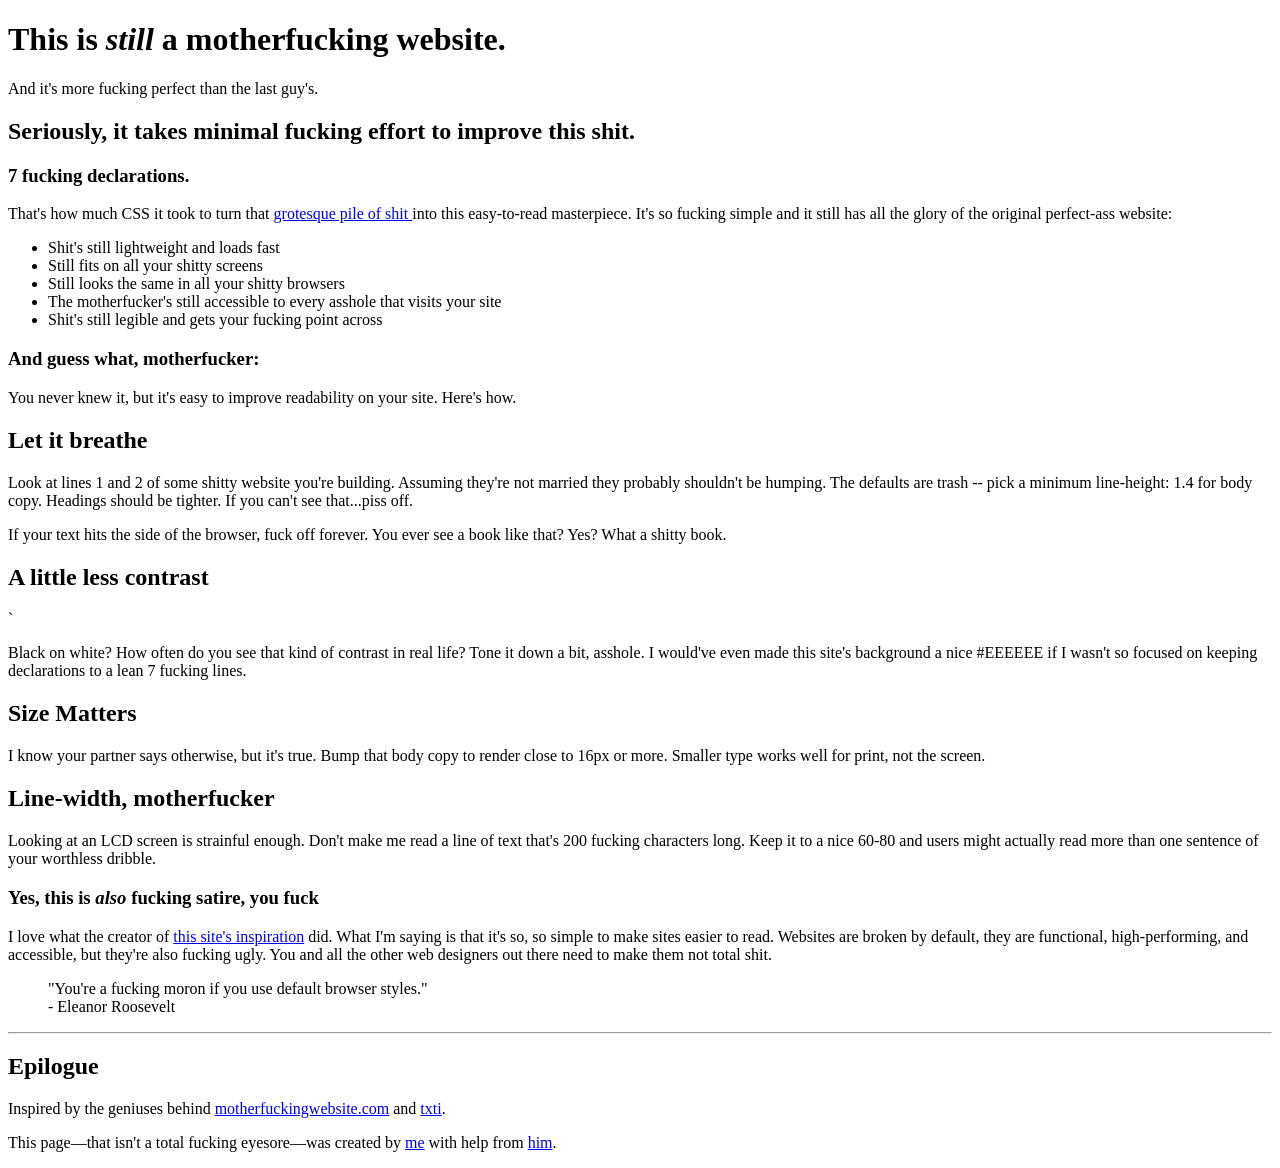
==== index.html @ afd794c3 "update: filename" ====
<!DOCTYPE html>
<html lang="en">
<head>
    <meta charset="UTF-8">
    <meta name="viewport" content="width=device-width, initial-scale=1.0">
    <title>Better Motherfucking Website</title>
</head>
<body>
    <h1>This is <em>still</em> a motherfucking website. </h1>
    <p>And it's more fucking perfect than the last guy's. </p>
    <h2> Seriously, it takes minimal fucking effort to improve this shit.</h2>
    <h3> 7 fucking declarations.</h3>
    <p>That's how much CSS it took to turn that 
        <a href="https://motherfuckingwebsite.com/">grotesque pile of shit </a> into this easy-to-read masterpiece. It's so fucking simple and it still has all the glory of the original perfect-ass website:</p>
    <ul> 
        <li>Shit's still lightweight and loads fast </li>
        <li>Still fits on all your shitty screens</li>
        <li>Still looks the same in all your shitty browsers</li>
        <li>The motherfucker's still accessible to every asshole that visits your site</li>
        <li>Shit's still legible and gets your fucking point across</li>
    </ul>
    <h3>And guess what, motherfucker:</h3>
    <p>You never knew it, but it's easy to improve readability on your site. Here's how.</p>
    <h2>Let it breathe</h2>
    <p>Look at lines 1 and 2 of some shitty website you're building. Assuming they're not married they probably shouldn't be humping. The defaults are trash -- pick a minimum line-height: 1.4 for body copy. Headings should be tighter. If you can't see that...piss off.</p>
    <p>If your text hits the side of the browser, fuck off forever. You ever see a book like that? Yes? What a shitty book.</p>
    <h2>A little less contrast</h2>`
    <p>Black on white? How often do you see that kind of contrast in real life? Tone it down a bit, asshole. I would've even made this site's background a nice #EEEEEE if I wasn't so focused on keeping declarations to a lean 7 fucking lines.</p>
    <h2>Size Matters</h2>
    <p>I know your partner says otherwise, but it's true. Bump that body copy to render close to 16px or more. Smaller type works well for print, not the screen.</p>
    <h2>Line-width, motherfucker</h2>
    <p>Looking at an LCD screen is strainful enough. Don't make me read a line of text that's 200 fucking characters long. Keep it to a nice 60-80 and users might actually read more than one sentence of your worthless dribble.</p>
    <h3>Yes, this is <em>also</em> fucking satire, you fuck</h3>
    <p> I love what the creator of 
        <a href="https://motherfuckingwebsite.com/">this site's inspiration</a> did. What I'm saying is that it's so, so simple to make sites easier to read. Websites are broken by default, they are functional, high-performing, and accessible, but they're also fucking ugly. You and all the other web designers out there need to make them not total shit.</p>
    <blockquote>
        <p>"You're a fucking moron if you use default browser styles."<br>- Eleanor Roosevelt </p>
    </blockquote>
    
    <hr>
    <h2>Epilogue</h2>
    <p>Inspired by the geniuses behind <a href="https://motherfuckingwebsite.com/">motherfuckingwebsite.com</a> and <a href="http://txti.es/">txti</a>.</p>
    <p>This page—that isn't a total fucking eyesore—was created by <a href="https://x.com/drew_mc">me</a> with help from <a href="https://x.com/gabehammersmith">him</a>. </p>
    
</body>
</html>
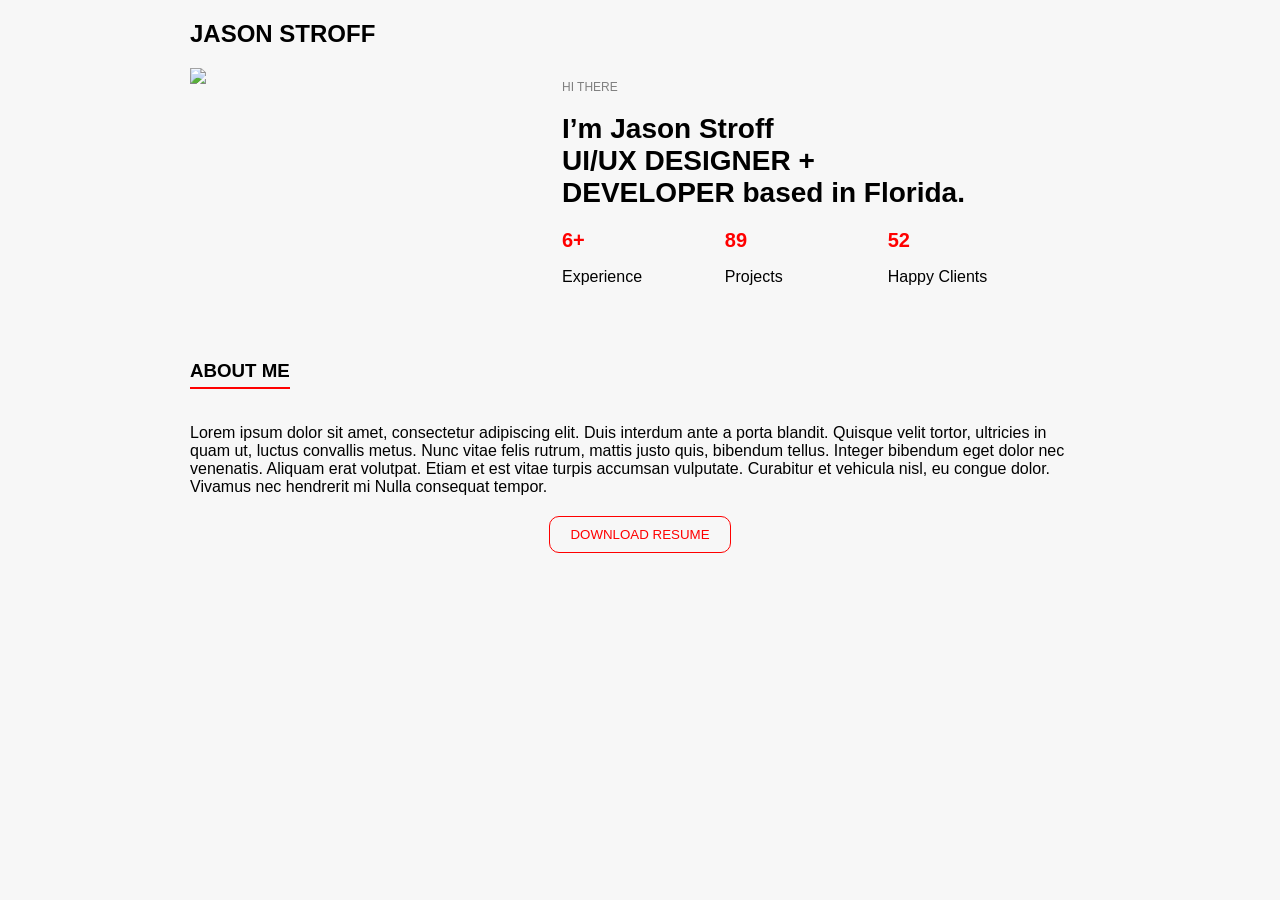
==== commit e6217879: "feat:CV" ====
--- a/index.html
+++ b/index.html
@@ -3,44 +3,39 @@
 <head>
     <meta charset="UTF-8">
     <meta name="viewport" content="width=device-width, initial-scale=1.0">
-    <title>Better Motherfucking Website</title>
+    <title>CV</title>
+    <link rel="stylesheet" href="style.css">
 </head>
 <body>
-    <h1>This is <em>still</em> a motherfucking website. </h1>
-    <p>And it's more fucking perfect than the last guy's. </p>
-    <h2> Seriously, it takes minimal fucking effort to improve this shit.</h2>
-    <h3> 7 fucking declarations.</h3>
-    <p>That's how much CSS it took to turn that 
-        <a href="https://motherfuckingwebsite.com/">grotesque pile of shit </a> into this easy-to-read masterpiece. It's so fucking simple and it still has all the glory of the original perfect-ass website:</p>
-    <ul> 
-        <li>Shit's still lightweight and loads fast </li>
-        <li>Still fits on all your shitty screens</li>
-        <li>Still looks the same in all your shitty browsers</li>
-        <li>The motherfucker's still accessible to every asshole that visits your site</li>
-        <li>Shit's still legible and gets your fucking point across</li>
-    </ul>
-    <h3>And guess what, motherfucker:</h3>
-    <p>You never knew it, but it's easy to improve readability on your site. Here's how.</p>
-    <h2>Let it breathe</h2>
-    <p>Look at lines 1 and 2 of some shitty website you're building. Assuming they're not married they probably shouldn't be humping. The defaults are trash -- pick a minimum line-height: 1.4 for body copy. Headings should be tighter. If you can't see that...piss off.</p>
-    <p>If your text hits the side of the browser, fuck off forever. You ever see a book like that? Yes? What a shitty book.</p>
-    <h2>A little less contrast</h2>`
-    <p>Black on white? How often do you see that kind of contrast in real life? Tone it down a bit, asshole. I would've even made this site's background a nice #EEEEEE if I wasn't so focused on keeping declarations to a lean 7 fucking lines.</p>
-    <h2>Size Matters</h2>
-    <p>I know your partner says otherwise, but it's true. Bump that body copy to render close to 16px or more. Smaller type works well for print, not the screen.</p>
-    <h2>Line-width, motherfucker</h2>
-    <p>Looking at an LCD screen is strainful enough. Don't make me read a line of text that's 200 fucking characters long. Keep it to a nice 60-80 and users might actually read more than one sentence of your worthless dribble.</p>
-    <h3>Yes, this is <em>also</em> fucking satire, you fuck</h3>
-    <p> I love what the creator of 
-        <a href="https://motherfuckingwebsite.com/">this site's inspiration</a> did. What I'm saying is that it's so, so simple to make sites easier to read. Websites are broken by default, they are functional, high-performing, and accessible, but they're also fucking ugly. You and all the other web designers out there need to make them not total shit.</p>
-    <blockquote>
-        <p>"You're a fucking moron if you use default browser styles."<br>- Eleanor Roosevelt </p>
-    </blockquote>
-    
-    <hr>
-    <h2>Epilogue</h2>
-    <p>Inspired by the geniuses behind <a href="https://motherfuckingwebsite.com/">motherfuckingwebsite.com</a> and <a href="http://txti.es/">txti</a>.</p>
-    <p>This page—that isn't a total fucking eyesore—was created by <a href="https://x.com/drew_mc">me</a> with help from <a href="https://x.com/gabehammersmith">him</a>. </p>
-    
+    <div class="container">
+        <header>
+            <h2>JASON STROFF</h2>
+        </header>
+        <div class="main">
+            <div class="left">
+                <img src="https://webde`sign.doprowebs.com/%E4%B8%AA%E4%BA%BA%E6%A8%A1%E6%9D%BF/%E7%AE%80%E6%B4%81%E4%B8%AA%E4%BA%BA%E7%BB%8F%E9%AA%8C%E6%8A%80%E8%83%BD%E7%AE%80%E5%8E%86%E7%BD%91%E9%A1%B5-html_template-58/html/assets/images/profile-image.jpg" alt="jason stoff">
+            </div>
+            <div class="right">
+                <p class="hello">HI THERE</p>
+                <h1>I’m Jason Stroff <br> UI/UX DESIGNER + <br> DEVELOPER based in Florida.</h1>
+
+                <div class="stats">
+                    <div><span>6+</span><p>Experience</p></div>
+                    <div><span>89</span><p>Projects</p></div>
+                    <div><span>52</span><p>Happy Clients</p></div>
+                </div>
+            </div>
+        </div>
+        <div class="about">
+            <h3>ABOUT ME</h3>
+            <p>
+                Lorem ipsum dolor sit amet, consectetur adipiscing elit. Duis interdum ante a porta blandit. Quisque velit tortor, ultricies in quam ut, luctus convallis metus. Nunc vitae felis rutrum, mattis justo quis, bibendum tellus. Integer bibendum eget dolor nec venenatis. Aliquam erat volutpat. Etiam et est vitae turpis accumsan vulputate. Curabitur et vehicula nisl, eu congue dolor. Vivamus nec hendrerit mi Nulla consequat tempor.
+            </p>
+            <button class="btn">DOWNLOAD RESUME</button>
+        </div>
+    </div>
 </body>
-</html>+</html>
+
+
+    
--- a/style.css
+++ b/style.css
@@ -0,0 +1,62 @@
+body {
+    font-family: Arial, sans-serif;
+    background: #f7f7f7;
+    margin: 0 auto;
+    max-width: 900px;
+}
+.main {
+    font-size: 0; 
+    display: flex;
+}
+.left {
+    display: inline-block;
+    width: 40%;
+}
+.left img {
+    width: 80%;
+}
+
+.right {
+    display: inline-block;
+    width: 60%;
+    font-size: 16px; 
+    padding-left: 20px;
+}
+.hello {
+    color: gray;
+    font-size: 12px;
+}
+.right h1 {
+    font-size: 28px;
+}
+.stats {
+    margin-top: 20px;
+}
+.stats div {
+    display: inline-block;
+    width: 30%;
+}
+.stats span {
+    color: red;
+    font-size: 20px;
+    font-weight: bold;
+}
+
+.about {
+    margin-top: 40px;
+
+}
+.about h3 {
+    border-bottom: 2px solid red;
+    display: inline-block;
+    padding-bottom: 5px;
+}
+.btn {
+    display: block;
+    margin: 20px auto;
+    padding: 10px 20px;
+    border: 1px solid red;
+    color: red;
+    background-color: #f7f7f7;
+    border-radius: 10px;
+}
